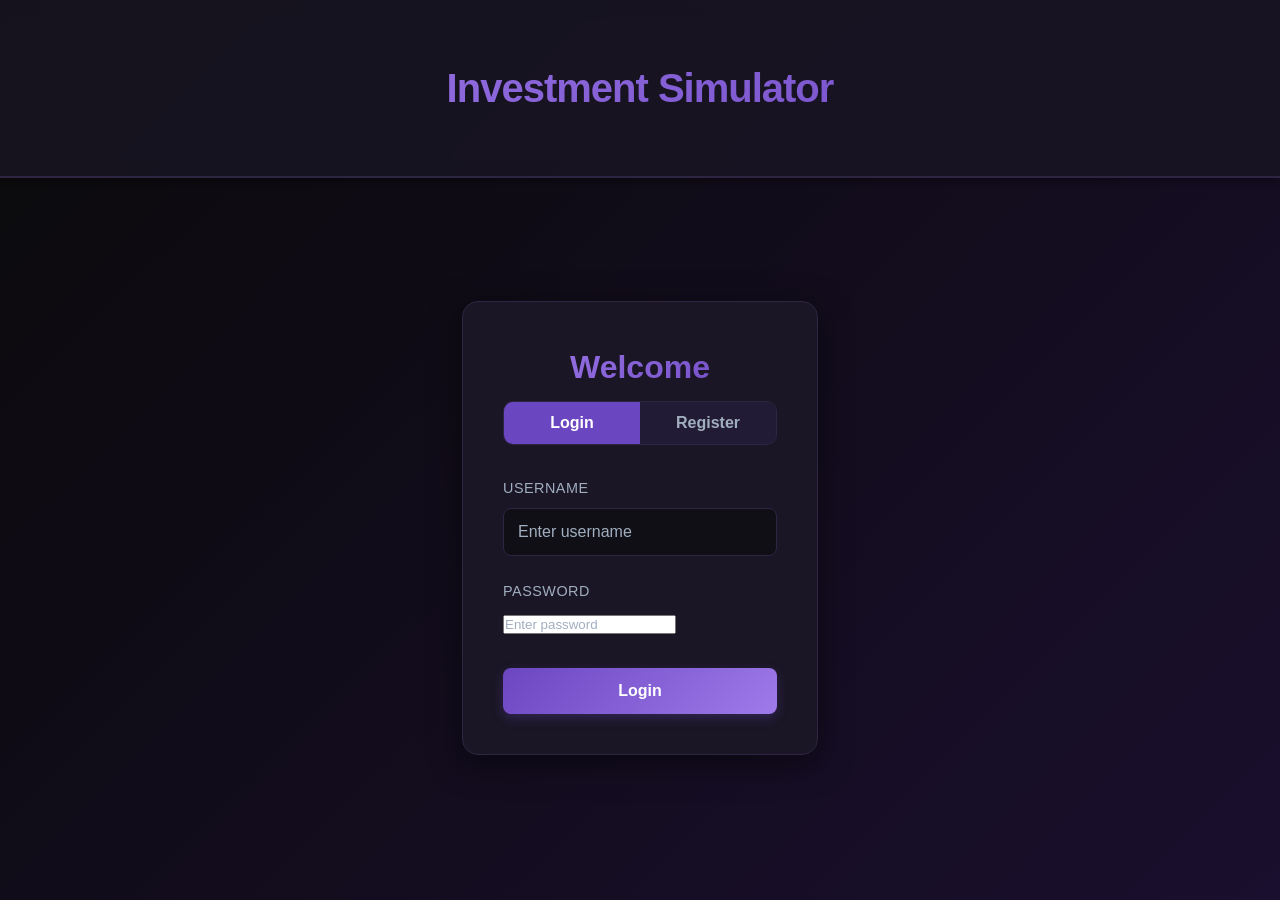
==== static/login.html @ d44f0c65 "Adding all" ====
<!DOCTYPE html>
<html lang="en">
<head>
    <meta charset="UTF-8">
    <meta name="viewport" content="width=device-width, initial-scale=1.0">
    <title>Login – Investment Simulator</title>
    <link rel="stylesheet" href="/static/style.css">
    <style>
        .auth-container {
            max-width: 420px;
            margin: 0 auto;
            padding: 2rem;
            min-height: calc(100vh - 200px);
            display: flex;
            align-items: center;
            justify-content: center;
        }
        .auth-card {
            background: var(--card-bg);
            border-radius: 16px;
            padding: 2.5rem;
            border: 1px solid var(--border-color);
            box-shadow: 0 8px 32px rgba(0,0,0,0.5);
            width: 100%;
        }
        .auth-card h2 {
            color: var(--light-purple);
            text-align: center;
            margin-bottom: 1.5rem;
            font-size: 1.75rem;
            border: none;
            padding: 0;
        }
        .auth-tabs {
            display: flex;
            gap: 0;
            margin-bottom: 2rem;
            border-radius: 10px;
            overflow: hidden;
            border: 1px solid var(--border-color);
        }
        .auth-tab {
            flex: 1;
            padding: 0.75rem;
            text-align: center;
            cursor: pointer;
            background: rgba(107,70,193,0.1);
            color: var(--text-muted);
            font-weight: 600;
            transition: all 0.3s;
            border: none;
            border-radius: 0;
            box-shadow: none;
        }
        .auth-tab:hover {
            background: rgba(107,70,193,0.25);
            transform: none;
            box-shadow: none;
        }
        .auth-tab.active {
            background: var(--accent-purple);
            color: white;
        }
        .auth-form { display: none; }
        .auth-form.active { display: block; }
        .auth-error {
            background: rgba(245,101,101,0.15);
            border: 1px solid rgba(245,101,101,0.3);
            color: var(--danger);
            padding: 0.75rem 1rem;
            border-radius: 8px;
            margin-bottom: 1rem;
            font-size: 0.9rem;
            display: none;
        }
        .auth-success {
            background: rgba(72,187,120,0.15);
            border: 1px solid rgba(72,187,120,0.3);
            color: var(--success);
            padding: 0.75rem 1rem;
            border-radius: 8px;
            margin-bottom: 1rem;
            font-size: 0.9rem;
            display: none;
        }
        .auth-card button[type="submit"] {
            width: 100%;
            margin-top: 0.5rem;
        }
        .auth-logo {
            text-align: center;
            margin-bottom: 0.5rem;
        }
        .auth-logo h1 {
            font-size: 2rem;
            background: linear-gradient(135deg, var(--light-purple) 0%, var(--accent-purple) 100%);
            -webkit-background-clip: text;
            -webkit-text-fill-color: transparent;
            background-clip: text;
        }
    </style>
</head>
<body>
    <header>
        <div class="container">
            <h1>Investment Simulator</h1>
        </div>
    </header>

    <div class="auth-container">
        <div class="auth-card">
            <div class="auth-logo">
                <h1>Welcome</h1>
            </div>

            <div class="auth-tabs">
                <button class="auth-tab active" onclick="switchTab('login')">Login</button>
                <button class="auth-tab" onclick="switchTab('register')">Register</button>
            </div>

            <!-- Login Form -->
            <div id="form-login" class="auth-form active">
                <div id="login-error" class="auth-error"></div>
                <form onsubmit="handleLogin(event)">
                    <div class="form-group">
                        <label for="login-username">Username</label>
                        <input type="text" id="login-username" placeholder="Enter username" required minlength="3" autocomplete="username">
                    </div>
                    <div class="form-group">
                        <label for="login-password">Password</label>
                        <input type="password" id="login-password" placeholder="Enter password" required minlength="4" autocomplete="current-password">
                    </div>
                    <button type="submit" id="login-btn">Login</button>
                </form>
            </div>

            <!-- Register Form -->
            <div id="form-register" class="auth-form">
                <div id="register-error" class="auth-error"></div>
                <div id="register-success" class="auth-success"></div>
                <form onsubmit="handleRegister(event)">
                    <div class="form-group">
                        <label for="reg-username">Username</label>
                        <input type="text" id="reg-username" placeholder="Choose a username (min 3 chars)" required minlength="3" autocomplete="username">
                    </div>
                    <div class="form-group">
                        <label for="reg-password">Password</label>
                        <input type="password" id="reg-password" placeholder="Choose a password (min 4 chars)" required minlength="4" autocomplete="new-password">
                    </div>
                    <div class="form-group">
                        <label for="reg-password2">Confirm Password</label>
                        <input type="password" id="reg-password2" placeholder="Confirm your password" required minlength="4" autocomplete="new-password">
                    </div>
                    <button type="submit" id="register-btn">Create Account</button>
                </form>
            </div>
        </div>
    </div>

    <script>
        // Check if already logged in
        fetch('/api/auth/me').then(r => {
            if(r.ok) window.location.href = '/';
        });

        function switchTab(tab) {
            document.querySelectorAll('.auth-tab').forEach(t => t.classList.remove('active'));
            document.querySelectorAll('.auth-form').forEach(f => f.classList.remove('active'));
            if(tab === 'login') {
                document.querySelectorAll('.auth-tab')[0].classList.add('active');
                document.getElementById('form-login').classList.add('active');
            } else {
                document.querySelectorAll('.auth-tab')[1].classList.add('active');
                document.getElementById('form-register').classList.add('active');
            }
            // Clear errors
            document.querySelectorAll('.auth-error, .auth-success').forEach(e => e.style.display = 'none');
        }

        async function handleLogin(e) {
            e.preventDefault();
            const errEl = document.getElementById('login-error');
            errEl.style.display = 'none';
            const username = document.getElementById('login-username').value.trim();
            const password = document.getElementById('login-password').value;
            if(!username || !password) { errEl.textContent = 'Fill in all fields.'; errEl.style.display = 'block'; return; }
            try {
                const res = await fetch('/api/auth/login', {
                    method: 'POST',
                    headers: {'Content-Type': 'application/json'},
                    body: JSON.stringify({username, password})
                });
                const data = await res.json();
                if(res.ok) {
                    window.location.href = '/';
                } else {
                    errEl.textContent = data.error || 'Login failed.';
                    errEl.style.display = 'block';
                }
            } catch(err) {
                errEl.textContent = 'Connection error.';
                errEl.style.display = 'block';
            }
        }

        async function handleRegister(e) {
            e.preventDefault();
            const errEl = document.getElementById('register-error');
            const sucEl = document.getElementById('register-success');
            errEl.style.display = 'none';
            sucEl.style.display = 'none';
            const username = document.getElementById('reg-username').value.trim();
            const password = document.getElementById('reg-password').value;
            const password2 = document.getElementById('reg-password2').value;
            if(!username || !password) { errEl.textContent = 'Fill in all fields.'; errEl.style.display = 'block'; return; }
            if(password !== password2) { errEl.textContent = 'Passwords do not match.'; errEl.style.display = 'block'; return; }
            try {
                const res = await fetch('/api/auth/register', {
                    method: 'POST',
                    headers: {'Content-Type': 'application/json'},
                    body: JSON.stringify({username, password})
                });
                const data = await res.json();
                if(res.ok) {
                    window.location.href = '/';
                } else {
                    errEl.textContent = data.error || 'Registration failed.';
                    errEl.style.display = 'block';
                }
            } catch(err) {
                errEl.textContent = 'Connection error.';
                errEl.style.display = 'block';
            }
        }
    </script>
</body>
</html>
---- static/style.css ----
:root {
    --dark-black: #0a0a0a;
    --dark-purple: #1a0f2e;
    --accent-purple: #6b46c1;
    --light-purple: #9f7aea;
    --text-light: #e2e8f0;
    --text-muted: #a0aec0;
    --card-bg: #1a1625;
    --border-color: #2d2541;
    --success: #48bb78;
    --danger: #f56565;
}
* { margin:0; padding:0; box-sizing:border-box; }
body { font-family:'Segoe UI',Tahoma,Geneva,Verdana,sans-serif; background:linear-gradient(135deg,var(--dark-black) 0%,var(--dark-purple) 100%); color:var(--text-light); min-height:100vh; line-height:1.6; }
.container { max-width:1200px; margin:0 auto; padding:2rem; }
header { background:rgba(26,22,37,0.8); backdrop-filter:blur(10px); border-bottom:2px solid var(--border-color); padding:1.5rem 0; margin-bottom:0; box-shadow:0 4px 6px rgba(0,0,0,0.3); }
header h1 { font-size:2.5rem; background:linear-gradient(135deg,var(--light-purple) 0%,var(--accent-purple) 100%); -webkit-background-clip:text; -webkit-text-fill-color:transparent; background-clip:text; text-align:center; font-weight:700; letter-spacing:-1px; }
nav { display:flex; justify-content:center; gap:1rem; margin-top:1rem; }
nav a { color:var(--text-light); text-decoration:none; padding:0.75rem 1.5rem; border-radius:8px; background:rgba(107,70,193,0.2); border:1px solid var(--border-color); transition:all 0.3s ease; font-weight:500; }
nav a:hover, nav a.active { background:var(--accent-purple); border-color:var(--accent-purple); transform:translateY(-2px); box-shadow:0 4px 12px rgba(107,70,193,0.4); }

/* Balance Bar */
.balance-bar { background:rgba(26,22,37,0.95); border-bottom:1px solid var(--border-color); padding:0.75rem 0; }
.balance-bar-inner { display:flex; justify-content:space-around; align-items:center; flex-wrap:wrap; gap:1rem; }
.balance-item { text-align:center; }
.balance-label { display:block; font-size:0.75rem; color:var(--text-muted); text-transform:uppercase; letter-spacing:1px; }
.balance-value { font-size:1.1rem; font-weight:700; color:var(--text-light); }

.card { background:var(--card-bg); border-radius:16px; padding:2rem; margin-bottom:2rem; border:1px solid var(--border-color); box-shadow:0 8px 16px rgba(0,0,0,0.4); transition:transform 0.3s ease,box-shadow 0.3s ease; }
.card:hover { transform:translateY(-2px); box-shadow:0 12px 24px rgba(107,70,193,0.2); }
.card h2 { color:var(--light-purple); margin-bottom:1.5rem; font-size:1.75rem; border-bottom:2px solid var(--border-color); padding-bottom:0.5rem; }

.form-group { margin-bottom:1.5rem; }

/* Autocomplete */
.autocomplete-wrapper { position:relative; }
.autocomplete-dropdown { display:none; position:absolute; top:100%; left:0; right:0; background:var(--card-bg); border:1px solid var(--border-color); border-top:none; border-radius:0 0 8px 8px; max-height:220px; overflow-y:auto; z-index:1000; box-shadow:0 8px 24px rgba(0,0,0,0.4); }
.autocomplete-dropdown.show { display:block; }
.autocomplete-item { padding:0.65rem 0.875rem; cursor:pointer; display:flex; justify-content:space-between; align-items:center; transition:background 0.15s; border-bottom:1px solid rgba(255,255,255,0.04); }
.autocomplete-item:last-child { border-bottom:none; }
.autocomplete-item:hover, .autocomplete-item.active { background:rgba(107,70,193,0.25); }
.autocomplete-item .ac-symbol { font-weight:700; color:var(--light-purple); font-size:0.95rem; }
.autocomplete-item .ac-name { color:var(--text-muted); font-size:0.82rem; text-align:right; max-width:60%; overflow:hidden; text-overflow:ellipsis; white-space:nowrap; }
label { display:block; margin-bottom:0.5rem; color:var(--text-muted); font-weight:500; font-size:0.9rem; text-transform:uppercase; letter-spacing:0.5px; }
input[type="text"],input[type="number"],input[type="date"],select { width:100%; padding:0.875rem; background:rgba(10,10,10,0.6); border:1px solid var(--border-color); border-radius:8px; color:var(--text-light); font-size:1rem; transition:all 0.3s ease; }
input:focus,select:focus { outline:none; border-color:var(--accent-purple); box-shadow:0 0 0 3px rgba(107,70,193,0.2); }
input::placeholder { color:var(--text-muted); }

button { background:linear-gradient(135deg,var(--accent-purple) 0%,var(--light-purple) 100%); color:white; padding:0.875rem 2rem; border:none; border-radius:8px; cursor:pointer; font-size:1rem; font-weight:600; transition:all 0.3s ease; box-shadow:0 4px 12px rgba(107,70,193,0.3); }
button:hover { transform:translateY(-2px); box-shadow:0 6px 16px rgba(107,70,193,0.5); }
button:active { transform:translateY(0); }

/* Trading panel */
.trading-grid { display:grid; grid-template-columns:1fr 1fr; gap:2rem; }
@media(max-width:768px) { .trading-grid { grid-template-columns:1fr; } }
.trading-left, .trading-right { display:flex; flex-direction:column; }
.trade-buttons { display:flex; gap:1rem; margin-top:0.5rem; }
.btn-buy { background:linear-gradient(135deg,#276749,#48bb78); flex:1; }
.btn-buy:hover { box-shadow:0 6px 16px rgba(72,187,120,0.4); }
.btn-sell { background:linear-gradient(135deg,#c53030,#f56565); flex:1; }
.btn-sell:hover { box-shadow:0 6px 16px rgba(245,101,101,0.4); }
.btn-secondary { background:rgba(107,70,193,0.3); border:1px solid var(--border-color); box-shadow:none; }
.btn-secondary:hover { background:var(--accent-purple); }
.btn-danger { background:linear-gradient(135deg,#c53030,#f56565) !important; padding:1rem 3rem !important; }
.btn-danger:hover { box-shadow:0 6px 16px rgba(245,101,101,0.5) !important; }
.btn-sm { padding:0.4rem 0.8rem; font-size:0.8rem; }
.fee-info { color:var(--text-muted); font-size:0.85rem; font-style:italic; }
.text-muted { color:var(--text-muted); }

/* Tables */
table { width:100%; border-collapse:separate; border-spacing:0; margin-top:1rem; }
thead { background:rgba(107,70,193,0.2); }
th { padding:0.75rem; text-align:left; font-weight:600; color:var(--light-purple); border-bottom:2px solid var(--border-color); text-transform:uppercase; font-size:0.8rem; letter-spacing:0.5px; }
td { padding:0.75rem; border-bottom:1px solid var(--border-color); font-size:0.9rem; }
tbody tr { transition:background 0.2s ease; }
tbody tr:hover { background:rgba(107,70,193,0.1); }

.positive { color:var(--success); font-weight:600; }
.negative { color:var(--danger); font-weight:600; }

/* Stats grid */
.stats-grid { display:grid; grid-template-columns:repeat(auto-fit,minmax(200px,1fr)); gap:1.5rem; margin-bottom:2rem; }
.stat-card { background:linear-gradient(135deg,rgba(107,70,193,0.15) 0%,rgba(26,15,46,0.8) 100%); padding:1.5rem; border-radius:12px; border:1px solid var(--border-color); text-align:center; }
.stat-card h3 { color:var(--text-muted); font-size:0.85rem; text-transform:uppercase; margin-bottom:0.5rem; letter-spacing:1px; }
.stat-card .value { font-size:1.75rem; font-weight:700; background:linear-gradient(135deg,var(--light-purple) 0%,var(--accent-purple) 100%); -webkit-background-clip:text; -webkit-text-fill-color:transparent; background-clip:text; }
.stat-card .value.positive { -webkit-text-fill-color:var(--success); color:var(--success); background:none; }
.stat-card .value.negative { -webkit-text-fill-color:var(--danger); color:var(--danger); background:none; }

/* Category tabs */
.category-tabs { display:flex; flex-wrap:wrap; gap:0.5rem; margin-bottom:1.5rem; }
.tab { padding:0.5rem 1.2rem; background:rgba(107,70,193,0.15); border:1px solid var(--border-color); border-radius:8px; color:var(--text-light); font-weight:500; font-size:0.9rem; cursor:pointer; transition:all 0.2s; }
.tab:hover { background:rgba(107,70,193,0.3); }
.tab.active { background:var(--accent-purple); border-color:var(--accent-purple); }

/* Portfolio grid */
.portfolio-grid { display:grid; grid-template-columns:repeat(auto-fill,minmax(300px,1fr)); gap:1rem; margin-top:1.5rem; }
.stock-card { background:linear-gradient(135deg,rgba(107,70,193,0.1) 0%,rgba(26,15,46,0.6) 100%); border:1px solid var(--border-color); border-radius:12px; padding:1.5rem; display:flex; align-items:center; gap:1rem; transition:all 0.3s ease; cursor:pointer; }
.stock-card:hover { transform:translateY(-2px); box-shadow:0 8px 20px rgba(107,70,193,0.3); border-color:var(--accent-purple); }
.stock-icon { width:50px; height:50px; border-radius:10px; background:var(--accent-purple); display:flex; align-items:center; justify-content:center; font-size:1.5rem; font-weight:bold; color:white; flex-shrink:0; }
.stock-info { flex:1; }
.stock-header { display:flex; justify-content:space-between; align-items:center; margin-bottom:0.5rem; }
.stock-name { font-size:1.25rem; font-weight:600; color:var(--light-purple); }
.stock-value { font-size:1.25rem; font-weight:700; color:var(--text-light); }
.stock-details { display:flex; justify-content:space-between; align-items:center; color:var(--text-muted); font-size:0.9rem; }
.stock-amount { color:var(--text-muted); }
.stock-profit { font-weight:600; }
.stock-profit.positive { color:var(--success); }
.stock-profit.negative { color:var(--danger); }

/* Category stock cards */
.stock-cards-grid { display:flex; flex-wrap:wrap; gap:1.2rem; margin-bottom:1rem; }
.stock-card-category { min-width:260px; max-width:320px; flex:1 1 260px; padding:1.2rem; border-radius:14px; transition:transform 0.2s,box-shadow 0.2s; }
.stock-card-category:hover { transform:translateY(-3px) scale(1.03); box-shadow:0 8px 24px rgba(107,70,193,0.18); border-color:var(--accent-purple); }

/* Backtesting */
.backtest-grid { display:grid; grid-template-columns:repeat(auto-fit,minmax(180px,1fr)); gap:1rem; margin-bottom:1rem; }
.backtest-result { margin-top:1rem; padding:1.5rem; background:rgba(10,10,10,0.4); border-radius:12px; border:1px solid var(--border-color); }
.bt-row { display:flex; justify-content:space-between; padding:0.5rem 0; border-bottom:1px solid rgba(255,255,255,0.05); }
.bt-row:last-child { border-bottom:none; }
.bt-row span { color:var(--text-muted); }
.bt-profit { font-size:1.1rem; padding-top:0.75rem !important; margin-top:0.5rem; border-top:2px solid var(--border-color) !important; }

/* Modal */
.modal { position:fixed; top:0; left:0; width:100%; height:100%; background:rgba(0,0,0,0.8); backdrop-filter:blur(5px); z-index:1000; display:flex; align-items:center; justify-content:center; padding:1rem; }
.modal-content { background:var(--card-bg); border-radius:16px; padding:2rem; max-width:650px; width:100%; max-height:90vh; overflow-y:auto; border:1px solid var(--border-color); box-shadow:0 20px 40px rgba(0,0,0,0.5); position:relative; animation:modalFadeIn 0.3s ease; }
@keyframes modalFadeIn { from{opacity:0;transform:scale(0.95);} to{opacity:1;transform:scale(1);} }
.modal-close { position:absolute; top:1rem; right:1.5rem; font-size:2rem; color:var(--text-muted); cursor:pointer; transition:color 0.2s ease; line-height:1; }
.modal-close:hover { color:var(--text-light); }
.modal-header { display:flex; justify-content:space-between; align-items:center; margin-bottom:0.5rem; }
.modal-header h2 { color:var(--light-purple); font-size:2rem; margin:0; border:none; padding:0; }
.modal-price { font-size:2rem; font-weight:700; color:var(--text-light); }
.modal-change { font-size:1.25rem; font-weight:600; margin-bottom:1rem; }
.modal-change.positive { color:var(--success); }
.modal-change.negative { color:var(--danger); }
.modal-controls { display:flex; justify-content:space-between; align-items:center; margin-bottom:1.5rem; gap:1rem; flex-wrap:wrap; }
.modal-period-buttons { display:flex; gap:0.5rem; }
.period-btn { flex:unset; padding:0.6rem 1rem; background:rgba(107,70,193,0.2); border:1px solid var(--border-color); border-radius:8px; color:var(--text-light); font-weight:500; cursor:pointer; transition:all 0.2s ease; font-size:0.9rem; }
.period-btn:hover { background:rgba(107,70,193,0.4); }
.period-btn.active { background:var(--accent-purple); border-color:var(--accent-purple); }
.chart-type-toggle { display:flex; gap:0.5rem; }
.chart-type-btn { padding:0.6rem 1rem; background:rgba(107,70,193,0.2); border:1px solid var(--border-color); border-radius:8px; color:var(--text-light); font-weight:500; cursor:pointer; transition:all 0.2s ease; font-size:0.9rem; }
.chart-type-btn:hover { background:rgba(107,70,193,0.4); }
.chart-type-btn.active { background:var(--accent-purple); border-color:var(--accent-purple); }
.modal-chart-container { height:250px; position:relative; }
.modal-chart-container canvas { width:100% !important; height:100% !important; }
#candlestick-container { width:100%; height:250px; }

/* Modal Sell Panel */
#modal-sell-panel { margin-top:1.5rem; padding:1.5rem; background:rgba(107,70,193,0.08); border:1px solid var(--border-color); border-radius:12px; }
.sell-panel-header h3 { color:var(--light-purple); margin-bottom:0.3rem; }
.sell-holding-info { color:var(--text-muted); font-size:0.9rem; margin-bottom:1rem; }
.sell-mode-toggle { display:flex; gap:0.5rem; margin-bottom:1rem; }
.sell-mode-btn { flex:1; padding:0.6rem; background:rgba(107,70,193,0.2); border:1px solid var(--border-color); border-radius:8px; color:var(--text-light); font-weight:500; cursor:pointer; transition:all 0.2s ease; font-size:0.9rem; }
.sell-mode-btn:hover { background:rgba(107,70,193,0.4); }
.sell-mode-btn.active { background:var(--accent-purple); border-color:var(--accent-purple); }
.trade-amount-mode-btn { background:rgba(107,70,193,0.2); border:1px solid var(--border-color); border-radius:6px; color:var(--text-light); cursor:pointer; transition:all 0.2s; }
.trade-amount-mode-btn:hover { background:rgba(107,70,193,0.4); }
.trade-amount-mode-btn.active { background:var(--accent-purple); border-color:var(--accent-purple); color:#fff; }
.sell-input-row { margin-bottom:0.75rem; }
.sell-input-row label { display:block; color:var(--text-muted); font-size:0.85rem; margin-bottom:0.3rem; }
.sell-input-row input { width:100%; padding:0.6rem 0.8rem; background:rgba(0,0,0,0.3); border:1px solid var(--border-color); border-radius:8px; color:var(--text-light); font-size:1rem; }
.sell-quick-buttons { display:flex; gap:0.5rem; margin-bottom:0.75rem; }
.sell-quick-buttons button { flex:1; padding:0.45rem; background:rgba(107,70,193,0.15); border:1px solid var(--border-color); border-radius:8px; color:var(--text-light); font-size:0.85rem; cursor:pointer; transition:all 0.2s; }
.sell-quick-buttons button:hover { background:rgba(107,70,193,0.4); }
.sell-preview { color:var(--text-muted); font-size:0.85rem; min-height:1.2rem; margin-bottom:0.75rem; }
.btn-sell-execute { width:100%; padding:0.7rem; background:linear-gradient(135deg,#e53e3e,#c53030); border:none; border-radius:8px; color:white; font-size:1rem; font-weight:600; cursor:pointer; transition:all 0.2s; }
.btn-sell-execute:hover { background:linear-gradient(135deg,#fc5656,#e53e3e); transform:translateY(-1px); }

/* Scrollbar */
::-webkit-scrollbar { width:10px; }
::-webkit-scrollbar-track { background:var(--dark-black); }
::-webkit-scrollbar-thumb { background:var(--accent-purple); border-radius:5px; }
::-webkit-scrollbar-thumb:hover { background:var(--light-purple); }

/* Allocation treemap */
.allocation-map { display:flex; flex-wrap:wrap; gap:4px; min-height:200px; }
.alloc-block { border-radius:10px; padding:0.75rem; display:flex; flex-direction:column; justify-content:center; align-items:center; text-align:center; cursor:pointer; transition:transform 0.2s, box-shadow 0.2s, filter 0.2s; overflow:hidden; min-width:80px; min-height:80px; position:relative; }
.alloc-block:hover { transform:scale(1.04); box-shadow:0 6px 24px rgba(0,0,0,0.5); filter:brightness(1.15); z-index:2; }
.alloc-block.positive { background:linear-gradient(135deg,rgba(40,120,60,0.85),rgba(72,187,120,0.7)); border:1px solid rgba(72,187,120,0.5); }
.alloc-block.negative { background:linear-gradient(135deg,rgba(150,30,30,0.85),rgba(245,101,101,0.7)); border:1px solid rgba(245,101,101,0.5); }
.alloc-symbol { font-size:1.3rem; font-weight:700; color:#fff; letter-spacing:0.5px; }
.alloc-pct { font-size:1rem; font-weight:600; color:rgba(255,255,255,0.95); margin-top:2px; }
.alloc-dollar { font-size:0.8rem; color:rgba(255,255,255,0.75); margin-top:1px; }

/* Pagination */
.pagination { display:flex; justify-content:center; align-items:center; gap:0.4rem; margin-top:1rem; flex-wrap:wrap; }
.page-btn { padding:0.5rem 0.9rem; background:rgba(107,70,193,0.2); border:1px solid var(--border-color); border-radius:8px; color:var(--text-light); font-weight:500; cursor:pointer; transition:all 0.2s ease; font-size:0.9rem; }
.page-btn:hover:not(.disabled):not(.active) { background:rgba(107,70,193,0.4); }
.page-btn.active { background:var(--accent-purple); border-color:var(--accent-purple); cursor:default; }
.page-btn.disabled { opacity:0.35; cursor:default; pointer-events:none; }

/* Pies */
.pie-card { background:linear-gradient(135deg,rgba(107,70,193,0.1) 0%,rgba(26,15,46,0.6) 100%); border:1px solid var(--border-color); border-radius:12px; padding:1.5rem; margin-bottom:1rem; }
.pie-card h3 { color:var(--light-purple); margin-bottom:0.75rem; font-size:1.2rem; }
.pie-slices-visual { display:flex; border-radius:8px; overflow:hidden; height:32px; margin-bottom:0.75rem; }
.pie-slice-bar { display:flex; align-items:center; justify-content:center; font-size:0.75rem; font-weight:600; color:#fff; min-width:24px; transition:flex 0.3s; }
.pie-slices-legend { display:flex; flex-wrap:wrap; gap:0.5rem; margin-bottom:0.75rem; }
.pie-legend-item { font-size:0.85rem; color:var(--text-light); display:flex; align-items:center; gap:0.3rem; }
.pie-legend-dot { width:10px; height:10px; border-radius:50%; display:inline-block; }
.pie-buy-row { display:flex; gap:0.5rem; align-items:center; flex-wrap:wrap; }
.pie-buy-row input { max-width:140px; }
.pie-actions { display:flex; gap:0.5rem; margin-top:0.5rem; }

/* Responsive */
@media(max-width:768px) {
    .container { padding:1rem; }
    header h1 { font-size:1.75rem; }
    nav { flex-direction:column; align-items:center; }
    .card { padding:1.5rem; }
    .balance-bar-inner { flex-direction:column; gap:0.5rem; }
    table { font-size:0.8rem; }
    th,td { padding:0.5rem; }
    .stats-grid { grid-template-columns:repeat(2,1fr); }
    .modal-controls { flex-direction:column; }
}
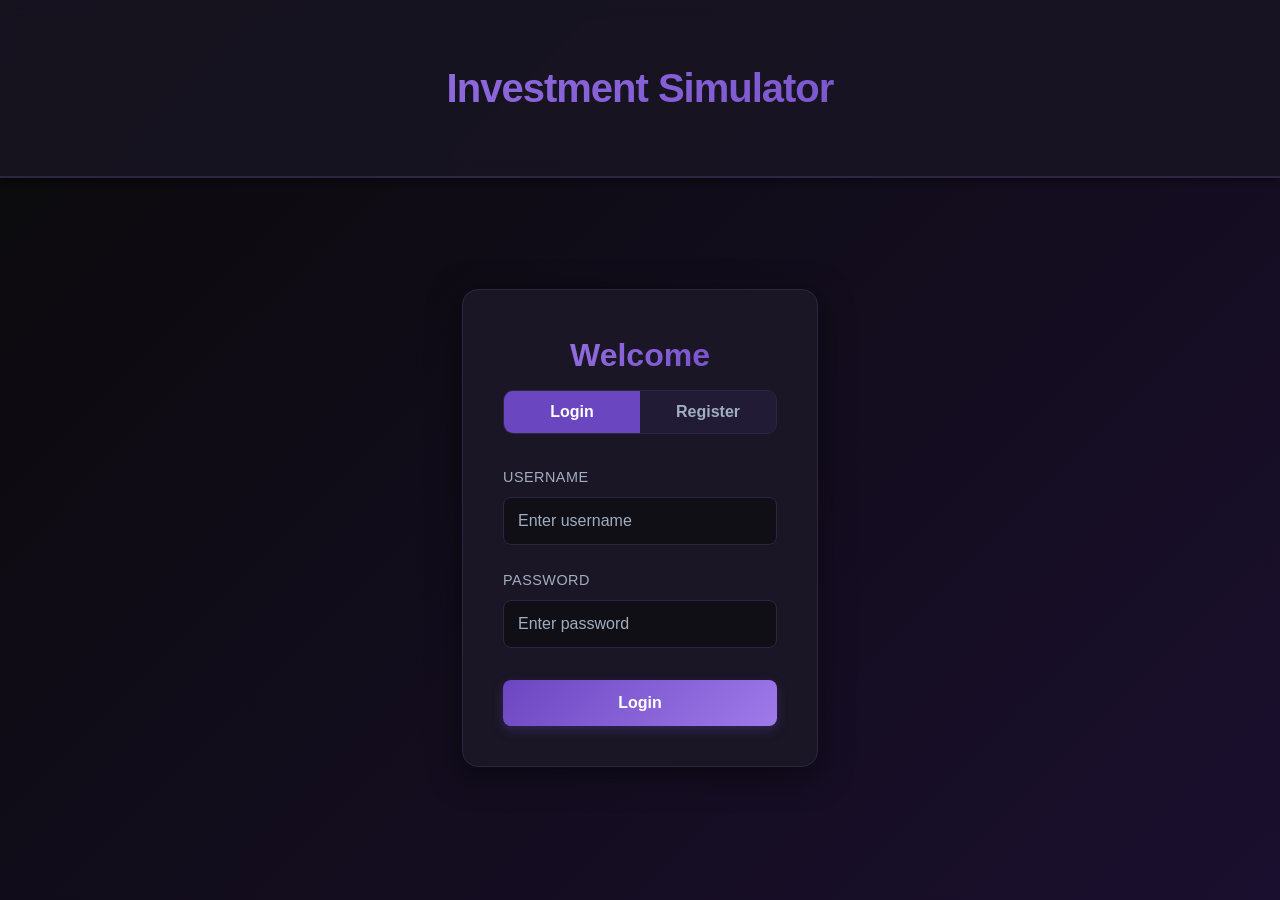
==== commit f815c9cf: "Login fix" ====
--- a/static/login.html
+++ b/static/login.html
@@ -86,6 +86,25 @@
         .auth-card button[type="submit"] {
             width: 100%;
             margin-top: 0.5rem;
+        }
+        .auth-card input[type="password"] {
+            width: 100%;
+            padding: 0.875rem;
+            background: rgba(10,10,10,0.6);
+            border: 1px solid var(--border-color);
+            border-radius: 8px;
+            color: var(--text-light);
+            font-size: 1rem;
+            transition: all 0.3s ease;
+            box-sizing: border-box;
+        }
+        .auth-card input[type="password"]:focus {
+            outline: none;
+            border-color: var(--accent-purple);
+            box-shadow: 0 0 0 3px rgba(107,70,193,0.2);
+        }
+        .auth-card input[type="password"]::placeholder {
+            color: var(--text-muted);
         }
         .auth-logo {
             text-align: center;
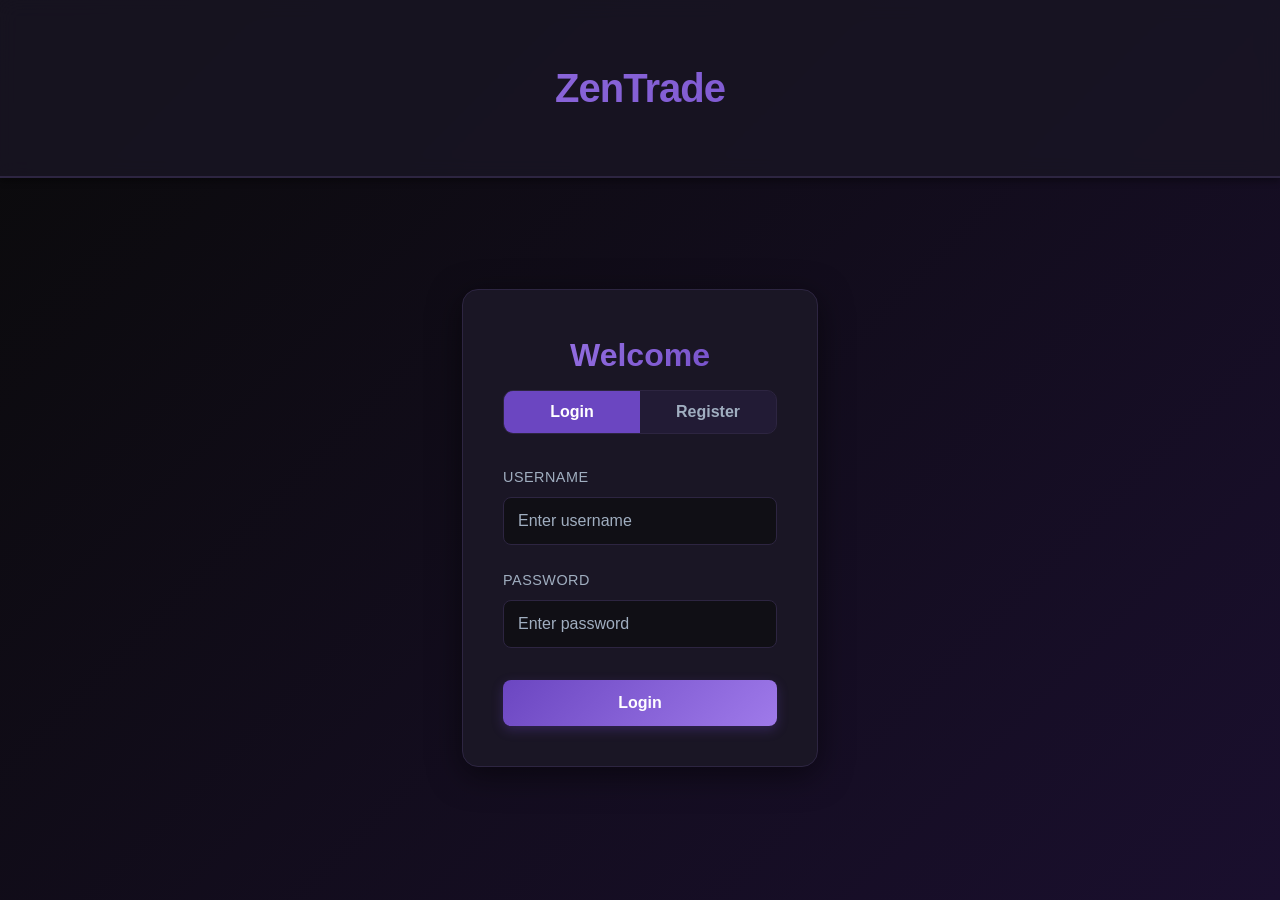
==== commit c2202e7e: "Final Edit Projektu" ====
--- a/static/login.html
+++ b/static/login.html
@@ -3,7 +3,7 @@
 <head>
     <meta charset="UTF-8">
     <meta name="viewport" content="width=device-width, initial-scale=1.0">
-    <title>Login – Investment Simulator</title>
+    <title>Login – ZenTrade</title>
     <link rel="stylesheet" href="/static/style.css">
     <style>
         .auth-container {
@@ -122,7 +122,7 @@
 <body>
     <header>
         <div class="container">
-            <h1>Investment Simulator</h1>
+            <h1>ZenTrade</h1>
         </div>
     </header>
 
--- a/static/style.css
+++ b/static/style.css
@@ -15,9 +15,6 @@
 .container { max-width:1200px; margin:0 auto; padding:2rem; }
 header { background:rgba(26,22,37,0.8); backdrop-filter:blur(10px); border-bottom:2px solid var(--border-color); padding:1.5rem 0; margin-bottom:0; box-shadow:0 4px 6px rgba(0,0,0,0.3); }
 header h1 { font-size:2.5rem; background:linear-gradient(135deg,var(--light-purple) 0%,var(--accent-purple) 100%); -webkit-background-clip:text; -webkit-text-fill-color:transparent; background-clip:text; text-align:center; font-weight:700; letter-spacing:-1px; }
-nav { display:flex; justify-content:center; gap:1rem; margin-top:1rem; }
-nav a { color:var(--text-light); text-decoration:none; padding:0.75rem 1.5rem; border-radius:8px; background:rgba(107,70,193,0.2); border:1px solid var(--border-color); transition:all 0.3s ease; font-weight:500; }
-nav a:hover, nav a.active { background:var(--accent-purple); border-color:var(--accent-purple); transform:translateY(-2px); box-shadow:0 4px 12px rgba(107,70,193,0.4); }
 
 /* Balance Bar */
 .balance-bar { background:rgba(26,22,37,0.95); border-bottom:1px solid var(--border-color); padding:0.75rem 0; }
@@ -201,15 +198,118 @@
 .pie-buy-row input { max-width:140px; }
 .pie-actions { display:flex; gap:0.5rem; margin-top:0.5rem; }
 
-/* Responsive */
+/* ===== HEADER LAYOUT ===== */
+.header-inner { display:flex; align-items:center; gap:1rem; flex-wrap:wrap; position:relative; }
+.header-inner h1 { flex:1; }
+nav { display:flex; justify-content:center; gap:1rem; margin-top:1rem; flex-wrap:wrap; align-items:center; width:100%; }
+nav a { color:var(--text-light); text-decoration:none; padding:0.75rem 1.5rem; border-radius:8px; background:rgba(107,70,193,0.2); border:1px solid var(--border-color); transition:all 0.3s ease; font-weight:500; }
+nav a:hover, nav a.active { background:var(--accent-purple); border-color:var(--accent-purple); transform:translateY(-2px); box-shadow:0 4px 12px rgba(107,70,193,0.4); }
+.user-info-nav { display:flex; align-items:center; gap:0.5rem; margin-left:auto; }
+
+/* ===== HAMBURGER ===== */
+.hamburger { display:none; flex-direction:column; justify-content:center; gap:5px; cursor:pointer; background:none; border:none; padding:0.5rem; min-width:44px; min-height:44px; }
+.hamburger span { display:block; width:24px; height:2px; background:var(--text-light); border-radius:2px; transition:all 0.3s ease; }
+.hamburger.open span:nth-child(1) { transform:translateY(7px) rotate(45deg); }
+.hamburger.open span:nth-child(2) { opacity:0; }
+.hamburger.open span:nth-child(3) { transform:translateY(-7px) rotate(-45deg); }
+
+/* ===== TABLE WRAPPER (horizontal scroll on mobile) ===== */
+.table-scroll { overflow-x:auto; -webkit-overflow-scrolling:touch; }
+#portfolio, #pending-orders { overflow-x:auto; -webkit-overflow-scrolling:touch; }
+#portfolio table, #pending-orders table { min-width:520px; }
+
+/* ===== RESPONSIVE – 768px ===== */
 @media(max-width:768px) {
     .container { padding:1rem; }
-    header h1 { font-size:1.75rem; }
-    nav { flex-direction:column; align-items:center; }
-    .card { padding:1.5rem; }
-    .balance-bar-inner { flex-direction:column; gap:0.5rem; }
-    table { font-size:0.8rem; }
-    th,td { padding:0.5rem; }
-    .stats-grid { grid-template-columns:repeat(2,1fr); }
-    .modal-controls { flex-direction:column; }
+    header h1 { font-size:1.75rem; text-align:left; }
+    .header-inner { flex-wrap:nowrap; }
+
+    /* Hamburger visible, nav hidden by default */
+    .hamburger { display:flex; }
+    nav {
+        display:none;
+        flex-direction:column;
+        align-items:stretch;
+        width:100%;
+        margin-top:1rem;
+        gap:0.5rem;
+    }
+    nav.open { display:flex; }
+    nav a { text-align:center; }
+    .user-info-nav { justify-content:center; margin-left:0; }
+
+    /* Balance bar – 2×2 grid */
+    .balance-bar-inner { display:grid; grid-template-columns:1fr 1fr; gap:0.75rem; }
+
+    /* Cards */
+    .card { padding:1.25rem; }
+
+    /* Tables */
+    th, td { padding:0.5rem 0.4rem; font-size:0.8rem; }
+
+    /* Stats */
+    .stats-grid { grid-template-columns:1fr 1fr; }
+
+    /* Backtest grid – single column */
+    .backtest-grid { grid-template-columns:1fr; }
+
+    /* Portfolio grid – single column */
+    .portfolio-grid { grid-template-columns:1fr; }
+
+    /* Stock category cards – full width */
+    .stock-cards-grid { flex-direction:column; }
+    .stock-card-category { min-width:unset; max-width:100%; }
+
+    /* Modal – slide up from bottom */
+    .modal { padding:0; align-items:flex-end; }
+    .modal-content { border-radius:16px 16px 0 0; max-height:92vh; max-width:100%; }
+
+    /* Modal controls stacked */
+    .modal-controls { flex-direction:column; align-items:stretch; }
+    .modal-period-buttons, .chart-type-toggle { justify-content:center; }
+
+    /* Period/chart buttons – smaller */
+    .period-btn, .chart-type-btn { padding:0.4rem 0.6rem; font-size:0.8rem; }
+
+    /* Pie slice rows – stacked */
+    .pie-slice-row { flex-direction:column; }
+
+    /* Trade buttons – full width */
+    .trade-buttons { flex-direction:column; }
+    .btn-buy, .btn-sell { flex:unset; width:100%; }
 }
+
+/* ===== RESPONSIVE – 480px ===== */
+@media(max-width:480px) {
+    .container { padding:0.75rem; }
+    header h1 { font-size:1.4rem; }
+    .card { padding:0.875rem; }
+
+    /* Touch targets */
+    button { min-height:44px; }
+    input[type="text"], input[type="number"], input[type="date"], select { min-height:44px; font-size:1rem; }
+    nav a { padding:0.875rem 1rem; }
+
+    /* Balance labels – smaller */
+    .balance-label { font-size:0.7rem; }
+    .balance-value { font-size:1rem; }
+
+    /* Stats – single column on very small */
+    .stats-grid { grid-template-columns:1fr 1fr; gap:0.75rem; }
+    .stat-card { padding:1rem; }
+    .stat-card .value { font-size:1.35rem; }
+
+    /* Category tabs – wrapping pill row */
+    .category-tabs { gap:0.4rem; }
+    .tab { padding:0.4rem 0.8rem; font-size:0.8rem; }
+
+    /* Pagination – smaller buttons */
+    .page-btn { padding:0.4rem 0.6rem; font-size:0.8rem; }
+
+    /* Sell quick buttons */
+    .sell-quick-buttons button { padding:0.35rem; font-size:0.78rem; }
+
+    /* Chart height on small screens */
+    .modal-chart-container { height:180px; }
+    #candlestick-container { height:180px; }
+}
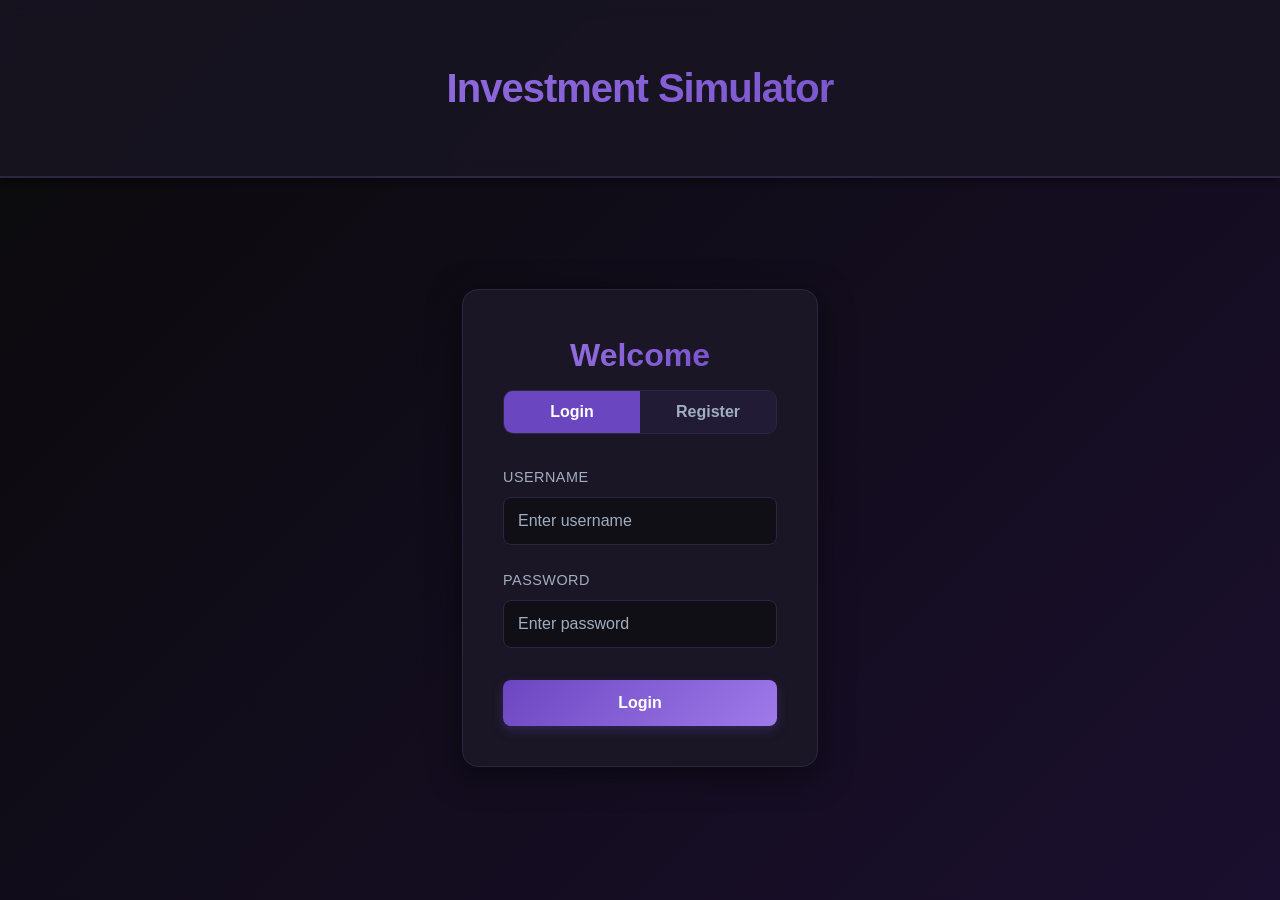
==== commit 34adaa66: "Revert: Final Edit Projektu (c2202e7)" ====
--- a/static/login.html
+++ b/static/login.html
@@ -3,7 +3,7 @@
 <head>
     <meta charset="UTF-8">
     <meta name="viewport" content="width=device-width, initial-scale=1.0">
-    <title>Login – ZenTrade</title>
+    <title>Login – Investment Simulator</title>
     <link rel="stylesheet" href="/static/style.css">
     <style>
         .auth-container {
@@ -122,7 +122,7 @@
 <body>
     <header>
         <div class="container">
-            <h1>ZenTrade</h1>
+            <h1>Investment Simulator</h1>
         </div>
     </header>
 
--- a/static/style.css
+++ b/static/style.css
@@ -15,6 +15,9 @@
 .container { max-width:1200px; margin:0 auto; padding:2rem; }
 header { background:rgba(26,22,37,0.8); backdrop-filter:blur(10px); border-bottom:2px solid var(--border-color); padding:1.5rem 0; margin-bottom:0; box-shadow:0 4px 6px rgba(0,0,0,0.3); }
 header h1 { font-size:2.5rem; background:linear-gradient(135deg,var(--light-purple) 0%,var(--accent-purple) 100%); -webkit-background-clip:text; -webkit-text-fill-color:transparent; background-clip:text; text-align:center; font-weight:700; letter-spacing:-1px; }
+nav { display:flex; justify-content:center; gap:1rem; margin-top:1rem; }
+nav a { color:var(--text-light); text-decoration:none; padding:0.75rem 1.5rem; border-radius:8px; background:rgba(107,70,193,0.2); border:1px solid var(--border-color); transition:all 0.3s ease; font-weight:500; }
+nav a:hover, nav a.active { background:var(--accent-purple); border-color:var(--accent-purple); transform:translateY(-2px); box-shadow:0 4px 12px rgba(107,70,193,0.4); }
 
 /* Balance Bar */
 .balance-bar { background:rgba(26,22,37,0.95); border-bottom:1px solid var(--border-color); padding:0.75rem 0; }
@@ -198,118 +201,15 @@
 .pie-buy-row input { max-width:140px; }
 .pie-actions { display:flex; gap:0.5rem; margin-top:0.5rem; }
 
-/* ===== HEADER LAYOUT ===== */
-.header-inner { display:flex; align-items:center; gap:1rem; flex-wrap:wrap; position:relative; }
-.header-inner h1 { flex:1; }
-nav { display:flex; justify-content:center; gap:1rem; margin-top:1rem; flex-wrap:wrap; align-items:center; width:100%; }
-nav a { color:var(--text-light); text-decoration:none; padding:0.75rem 1.5rem; border-radius:8px; background:rgba(107,70,193,0.2); border:1px solid var(--border-color); transition:all 0.3s ease; font-weight:500; }
-nav a:hover, nav a.active { background:var(--accent-purple); border-color:var(--accent-purple); transform:translateY(-2px); box-shadow:0 4px 12px rgba(107,70,193,0.4); }
-.user-info-nav { display:flex; align-items:center; gap:0.5rem; margin-left:auto; }
-
-/* ===== HAMBURGER ===== */
-.hamburger { display:none; flex-direction:column; justify-content:center; gap:5px; cursor:pointer; background:none; border:none; padding:0.5rem; min-width:44px; min-height:44px; }
-.hamburger span { display:block; width:24px; height:2px; background:var(--text-light); border-radius:2px; transition:all 0.3s ease; }
-.hamburger.open span:nth-child(1) { transform:translateY(7px) rotate(45deg); }
-.hamburger.open span:nth-child(2) { opacity:0; }
-.hamburger.open span:nth-child(3) { transform:translateY(-7px) rotate(-45deg); }
-
-/* ===== TABLE WRAPPER (horizontal scroll on mobile) ===== */
-.table-scroll { overflow-x:auto; -webkit-overflow-scrolling:touch; }
-#portfolio, #pending-orders { overflow-x:auto; -webkit-overflow-scrolling:touch; }
-#portfolio table, #pending-orders table { min-width:520px; }
-
-/* ===== RESPONSIVE – 768px ===== */
+/* Responsive */
 @media(max-width:768px) {
     .container { padding:1rem; }
-    header h1 { font-size:1.75rem; text-align:left; }
-    .header-inner { flex-wrap:nowrap; }
-
-    /* Hamburger visible, nav hidden by default */
-    .hamburger { display:flex; }
-    nav {
-        display:none;
-        flex-direction:column;
-        align-items:stretch;
-        width:100%;
-        margin-top:1rem;
-        gap:0.5rem;
-    }
-    nav.open { display:flex; }
-    nav a { text-align:center; }
-    .user-info-nav { justify-content:center; margin-left:0; }
-
-    /* Balance bar – 2×2 grid */
-    .balance-bar-inner { display:grid; grid-template-columns:1fr 1fr; gap:0.75rem; }
-
-    /* Cards */
-    .card { padding:1.25rem; }
-
-    /* Tables */
-    th, td { padding:0.5rem 0.4rem; font-size:0.8rem; }
-
-    /* Stats */
-    .stats-grid { grid-template-columns:1fr 1fr; }
-
-    /* Backtest grid – single column */
-    .backtest-grid { grid-template-columns:1fr; }
-
-    /* Portfolio grid – single column */
-    .portfolio-grid { grid-template-columns:1fr; }
-
-    /* Stock category cards – full width */
-    .stock-cards-grid { flex-direction:column; }
-    .stock-card-category { min-width:unset; max-width:100%; }
-
-    /* Modal – slide up from bottom */
-    .modal { padding:0; align-items:flex-end; }
-    .modal-content { border-radius:16px 16px 0 0; max-height:92vh; max-width:100%; }
-
-    /* Modal controls stacked */
-    .modal-controls { flex-direction:column; align-items:stretch; }
-    .modal-period-buttons, .chart-type-toggle { justify-content:center; }
-
-    /* Period/chart buttons – smaller */
-    .period-btn, .chart-type-btn { padding:0.4rem 0.6rem; font-size:0.8rem; }
-
-    /* Pie slice rows – stacked */
-    .pie-slice-row { flex-direction:column; }
-
-    /* Trade buttons – full width */
-    .trade-buttons { flex-direction:column; }
-    .btn-buy, .btn-sell { flex:unset; width:100%; }
+    header h1 { font-size:1.75rem; }
+    nav { flex-direction:column; align-items:center; }
+    .card { padding:1.5rem; }
+    .balance-bar-inner { flex-direction:column; gap:0.5rem; }
+    table { font-size:0.8rem; }
+    th,td { padding:0.5rem; }
+    .stats-grid { grid-template-columns:repeat(2,1fr); }
+    .modal-controls { flex-direction:column; }
 }
-
-/* ===== RESPONSIVE – 480px ===== */
-@media(max-width:480px) {
-    .container { padding:0.75rem; }
-    header h1 { font-size:1.4rem; }
-    .card { padding:0.875rem; }
-
-    /* Touch targets */
-    button { min-height:44px; }
-    input[type="text"], input[type="number"], input[type="date"], select { min-height:44px; font-size:1rem; }
-    nav a { padding:0.875rem 1rem; }
-
-    /* Balance labels – smaller */
-    .balance-label { font-size:0.7rem; }
-    .balance-value { font-size:1rem; }
-
-    /* Stats – single column on very small */
-    .stats-grid { grid-template-columns:1fr 1fr; gap:0.75rem; }
-    .stat-card { padding:1rem; }
-    .stat-card .value { font-size:1.35rem; }
-
-    /* Category tabs – wrapping pill row */
-    .category-tabs { gap:0.4rem; }
-    .tab { padding:0.4rem 0.8rem; font-size:0.8rem; }
-
-    /* Pagination – smaller buttons */
-    .page-btn { padding:0.4rem 0.6rem; font-size:0.8rem; }
-
-    /* Sell quick buttons */
-    .sell-quick-buttons button { padding:0.35rem; font-size:0.78rem; }
-
-    /* Chart height on small screens */
-    .modal-chart-container { height:180px; }
-    #candlestick-container { height:180px; }
-}
